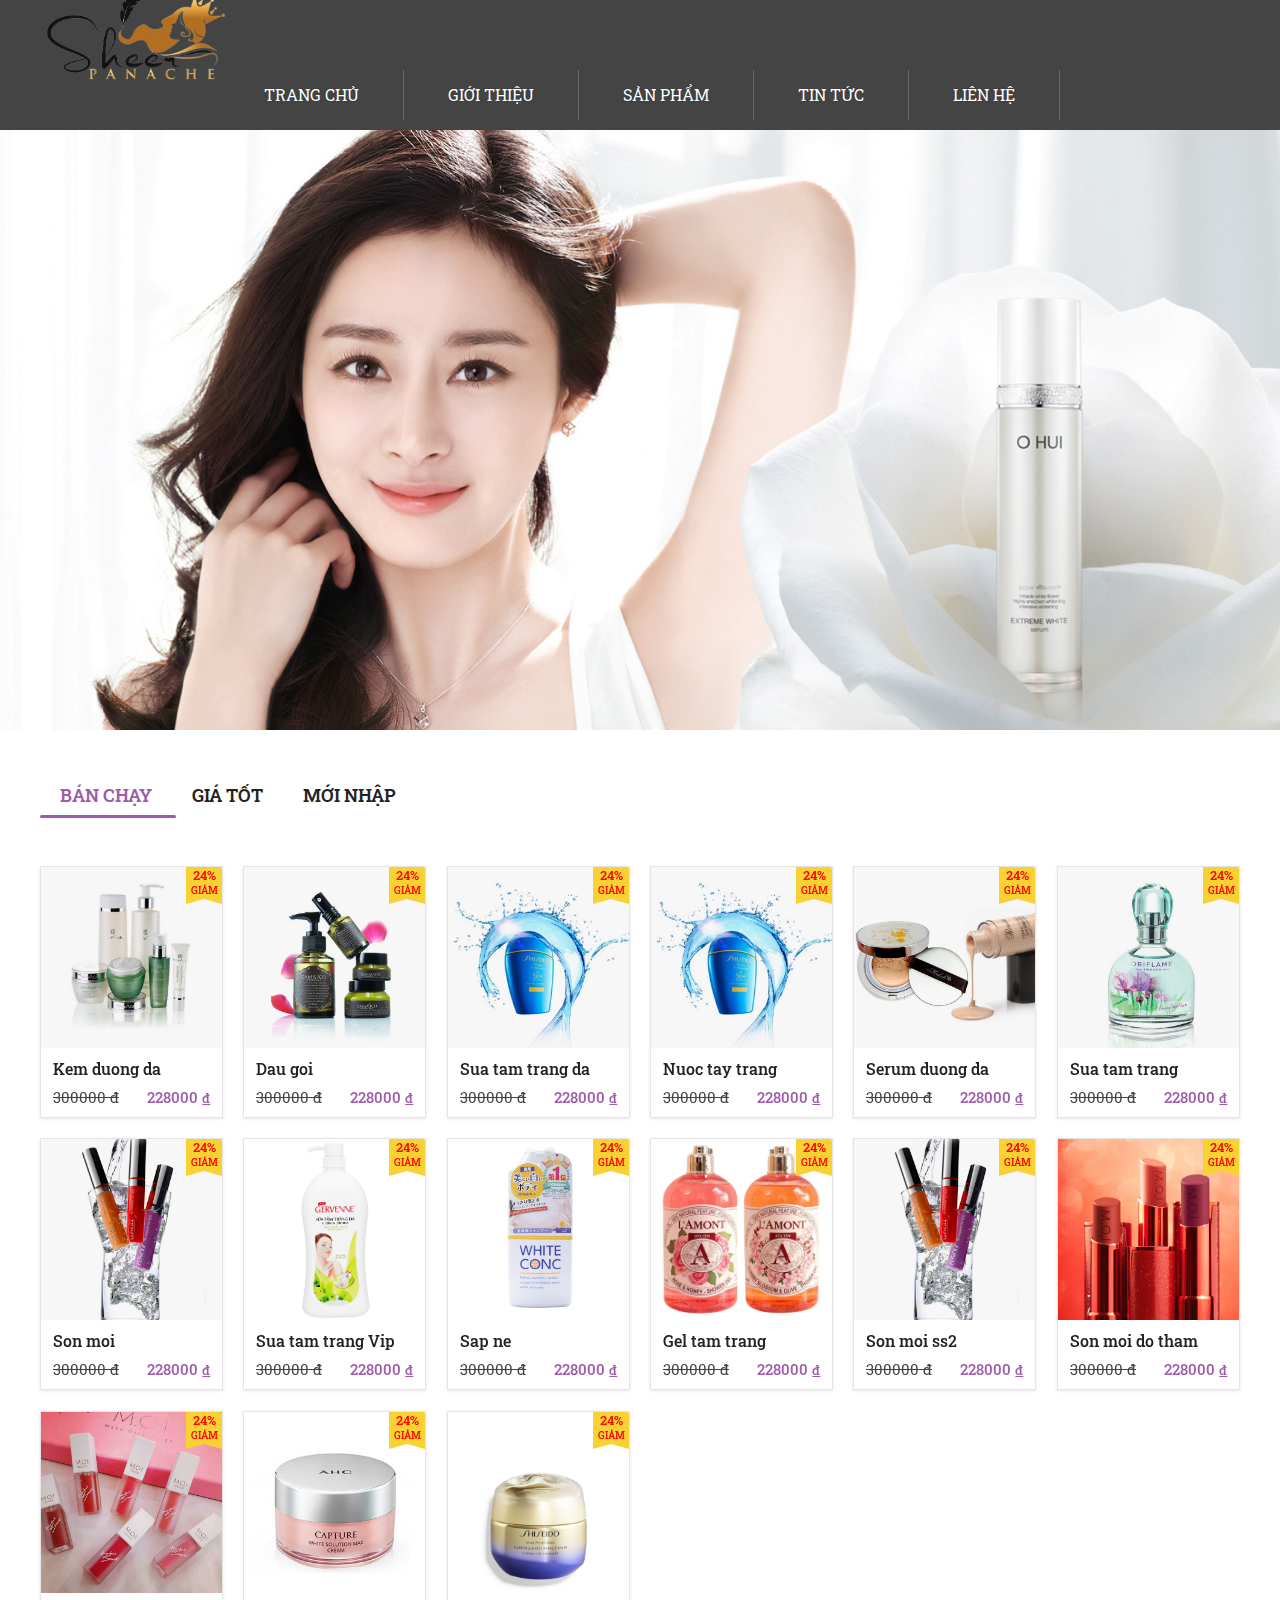
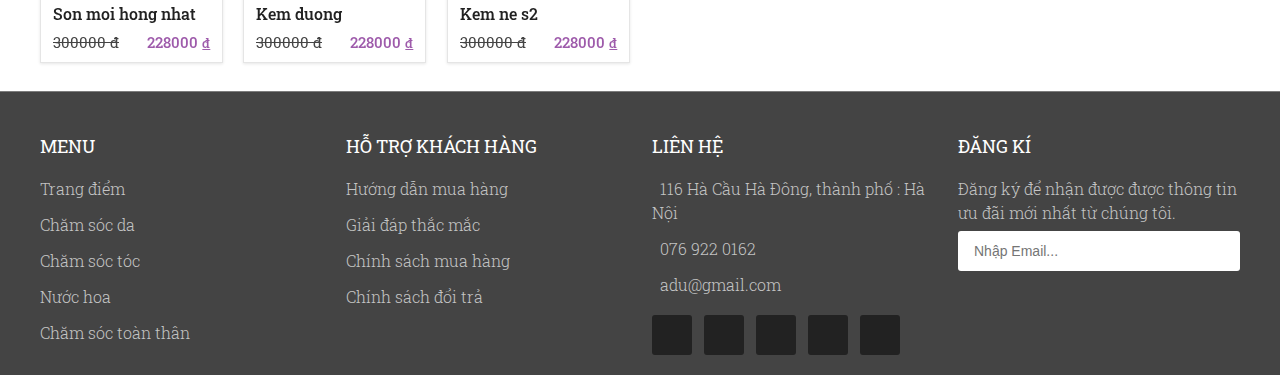
==== index.html @ 7f0096a5 "hinh" ====
<!DOCTYPE html>
<html lang="en">
    <head>
        <meta charset="UTF-8" />
        <meta http-equiv="X-UA-Compatible" content="IE=edge" />
        <meta name="viewport" content="width=device-width, initial-scale=1.0" />
        <title>Home</title>
        <link rel="preconnect" href="https://fonts.gstatic.com" />
        <link
            href="https://fonts.googleapis.com/css2?family=Roboto+Slab:wght@100;200;300;400;500;600;700;800;900&display=swap"
            rel="stylesheet"
        />
        <link
            rel="stylesheet"
            href="https://pro.fontawesome.com/releases/v5.10.0/css/all.css"
            integrity="sha384-AYmEC3Yw5cVb3ZcuHtOA93w35dYTsvhLPVnYs9eStHfGJvOvKxVfELGroGkvsg+p"
            crossorigin="anonymous"
        />
        <link rel="stylesheet" href="./css/reset.css" />
        <link rel="stylesheet" href="./css/header.css" />
        <link rel="stylesheet" href="./css/slide.css" />
        <link rel="stylesheet" href="./css/product.css" />
        <link rel="stylesheet" href="./css/footer.css" />
        <link rel="stylesheet" href="./css/animation.css" />
    </head>

    <body>
        <!-- header render tu layout.js -->
        <header class="header scrolling" id="myHeader"></header>

        <!-- slide -->
        <div class="main__slice">
            <div class="slider">
                <div
                    class="slide active"
                    style="background-image: url(./img/slider/slide7.jpg)"
                >
                    <div class="container">
                        <div class="caption">
                            <h1>Giảm giá 30%</h1>
                            <p>Giảm giá cực sốc trong tháng 6!</p>
                            <a href="#sanpham" class="btn btn--default"
                                >Xem ngay</a
                            >
                        </div>
                    </div>
                </div>
                <div
                    class="slide active"
                    style="background-image: url(./img/slider/slide8.png)"
                >
                    <div class="container">
                        <div class="caption">
                            <h1>Giảm giá 30%</h1>
                            <p>Giảm giá cực sốc trong tháng 6!</p>
                            <a href="#sanpham" class="btn btn--default"
                                >Xem ngay</a
                            >
                        </div>
                    </div>
                </div>
                <div
                    class="slide active"
                    style="background-image: url(./img/slider/slide9.jpg)"
                >
                    <div class="container">
                        <div class="caption">
                            <h1>Giảm giá 30%</h1>
                            <p>Giảm giá cực sốc trong tháng 6!</p>
                            <a href="#sanpham" class="btn btn--default"
                                >Xem ngay</a
                            >
                        </div>
                    </div>
                </div>
            </div>
            <!-- controls  -->
            <div class="controls">
                <div class="prev">
                    <i class="fas fa-chevron-left"></i>
                </div>
                <div class="next">
                    <i class="fas fa-chevron-right"></i>
                </div>
            </div>
        </div>

        <!-- main -->
        <div class="main" id="sanpham">
            <div class="main__tabnine">
                <div class="grid wide">
                    <!-- Tab items -->
                    <div class="tabs">
                        <div class="tab-item active">Bán Chạy</div>
                        <div class="tab-item">Giá tốt</div>
                        <div class="tab-item">Mới Nhập</div>
                        <div class="line"></div>
                    </div>
                    <!-- Tab content -->
                    <div class="tab-content">
                        <div class="tab-pane active">
                            <div id="container_banchay" class="row"></div>
                        </div>
                        <div class="tab-pane">
                            <div id="container_giatot" class="row"></div>
                        </div>
                        <div class="tab-pane">
                            <div id="container_moinhap" class="row"></div>
                        </div>
                    </div>
                </div>
            </div>
        </div>

        <!-- footer render tu layout.js -->
        <footer id="footer" class="footer"></footer>

        <script src="./js/tabs.js"></script>
        <script src="./js/slide.js"></script>
        <script type="module" src="./components/banChay.js"></script>
        <script type="module" src="./components/giaTot.js"></script>
        <script type="module" src="./components/moiNhap.js"></script>
        <script type="module" src="./components/layout.js"></script>
    </body>
</html>
---- css/header.css ----
.header {
    height: var(--hight-header);
    position: fixed;
    top: 0;
    right: 0;
    left: 0;
    z-index: 9;
    /* background-color: var(--white-cl-1); */
    background-color: #444444;
}

.header__top {
    display: flex;
    justify-content: space-between;
    align-items: center;
    height: var(--hight-header-top);
}

.header__nav {
    height: var(--hight-header-nav);
}

.header__nav {
    display: flex;
    justify-content: center;
    position: relative;
}

.header__nav-list {
    display: flex;
    align-items: center;
}

.header__nav-item {
    border-right: 1px solid rgba(255, 255, 255, 0.2);
}

.header__nav-item.product-nav::after {
    width: 176px;
    height: 30px;
    position: absolute;
    right: -70;
    bottom: -20px;
    content: "";
    display: block;
}

.header__nav-link {
    display: block;
    font-size: 1.6rem;
    text-transform: uppercase;
    color: var(--white-cl-1);
    padding: 0 44px;
    line-height: 5rem;
    text-shadow: 0 0 2px rgba(0, 0, 0, 0.3);
}

.header__nav-link:hover {
    color: var(--default-cl);
    transition: all 0.3s;
}

/* ---Submenu---- */

.sub-nav-wrap {
    position: absolute;
    background-color: var(--white-cl-1);
    padding: 12px 0;
    top: 100%;
    right: 50%;
    transform: translate(50%);
    box-shadow: 0 0 10px 0 rgba(0, 0, 0, 0.3);
    transform-origin: top left;
    will-change: opacity transform;
    animation: fadeInScale linear 0.3s;
    display: none;
    flex-wrap: wrap;
    z-index: 99;
}

.sub-nav {
    width: 200px;
}

.header__nav-item:hover .sub-nav-wrap {
    display: flex;
}

.sub-nav__link {
    display: block;
    font-size: 1.6rem;
    padding: 14px 12px;
    color: var(--black-cl-1);
}

.sub-nav__link.heading {
    font-size: 1.7rem;
    font-weight: 500;
    text-transform: uppercase;
}

.sub-nav__link:hover {
    background-color: rgba(0, 0, 0, 0.1);
}

.header__nav-list .header__nav-item.authen-form {
    display: none;
}

.header__nav .nav__search {
    display: none;
}
---- css/slide.css ----
.main__slice {
    overflow: hidden;
    position: relative;
    margin-top: var(--hight-header);
}

.main__slice .slider {
    height: 600px;
}

.main__slice .slider::before,
.main__slice .slider::after {
    display: none;
}

.main__slice .slide {
    background-size: cover;
    background-repeat: no-repeat;
    background-position: center;
    z-index: 1;
    display: none;
    padding: 0 15px;
    animation: slide 2.5s ease;
    height: 100%;
}

.main__slice .slide.active {
    display: block;
}

.header__account-login:after {
    border-right: 1px solid var(--white-cl-1);
}

.container {
    max-width: 1170px;
    margin: auto;
}

.main__slice .container {
    flex-grow: 1;
}

.main__slice .caption {
    width: 50%;
    position: absolute;
    top: 50%;
    transform: translateY(-50%);
}

.main__slice .caption h1 {
    font-size: 4.2rem;
    /* color: var(--white-cl-1); */
    color: black;
    margin: 0;
}

.main__slice .slide.active .caption h1 {
    opacity: 0;
    animation: textTranform 0.5s ease forwards;
    animation-delay: 1s;
}

.main__slice .caption p {
    font-size: 1.8rem;
    margin: 15px 0 30px;
    color: rgba(255, 255, 255, 0.7);
    color: rgb(23, 22, 22);
    font-weight: 200;
}

.main__slice .slide.active .caption p {
    opacity: 0;
    animation: textTranform 0.5s ease forwards;
    animation-delay: 1.2s;
}

.main__slice .caption a {
    display: inline-block;
    color: var(--white-cl-1);
}

.main__slice .slide.active .caption a {
    opacity: 0;
    animation: textTranform 0.5s ease forwards;
    animation-delay: 1.4s;
}

.main__slice .controls .prev,
.main__slice .controls .next {
    position: absolute;
    z-index: 2;
    top: 50%;
    height: 40px;
    width: 40px;
    margin-top: -20px;
    color: #ffffff;
    text-align: center;
    line-height: 4rem;
    font-size: 3.2rem;
    cursor: pointer;
    transition: all 0.5s ease;
}

.main__slice .controls .prev i,
.main__slice .controls .next i {
    font-weight: 500;
    color: deeppink;
}

.main__slice .controls .prev:hover,
.main__slice .controls .next:hover {
    scale: 1.5;
}

.main__slice .controls .prev {
    left: 0;
}

.main__slice .controls .next {
    right: 0;
}

.main__slice .indicator {
    position: absolute;
    left: 50%;
    bottom: 30px;
    z-index: 2;
    transform: translateX(-50%);
}

.main__slice .indicator div {
    display: inline-block;
    width: 35px;
    height: 35px;
    background-color: var(--white-cl-1);
    color: var(--default-cl);
    border-radius: 50%;
    text-align: center;
    font-size: 1.6rem;
    line-height: 3.5rem;
    margin: 0 6px;
}

.main__slice .indicator div.active {
    background-color: var(--default-cl);
    color: var(--white-cl-1);
    transition: all 0.3s;
}
---- css/product.css ----
/* .main {
     margin-top: var(--hight-header); 
} */
.main__tabnine {
    margin-top: 40px;
}

.main__tabnine .row {
    margin-left: -10px;
    margin-right: -10px;
}

.main__tabnine .row > .col {
    padding-left: 10px;
    padding-right: 10px;
    margin-top: 20px;
}

/* ===Product==== */

.product {
    display: block;
    background-color: var(--white-cl-1);
    box-shadow: 0 1px 3px rgba(0, 0, 0, 0.1);
    position: relative;
    will-change: transform;
    transition: all linear 0.3s;
    border: 1px solid rgba(0, 0, 0, 0.1);
}

.product:hover {
    box-shadow: 0 1px 10px rgba(0, 0, 0, 0.4);
}

.product__avt {
    padding-top: 100%;
    background-size: cover;
    background-repeat: no-repeat;
    background-position: center;
}

.product__info {
    padding: 12px 12px;
}

.product__name {
    font-size: 1.6rem;
    font-weight: 500;
    line-height: 1.8rem;
    height: calc(18px);
    overflow: hidden;
    display: block;
    display: -webkit-box;
    -webkit-box-orient: vertical;
    -webkit-line-clamp: 1;
}

.product__price {
    font-size: 1.5rem;
    display: flex;
    justify-content: space-between;
    margin-top: 12px;
}

.price__old {
    color: var(--black-cl-1);
    text-decoration: line-through;
}

.price__new {
    color: var(--default-cl);
    font-weight: 500;
}

.price__old .price__unit,
.price__new .price__unit {
    font-size: 1.3rem;
    text-decoration: underline;
}

.product__sale {
    position: absolute;
    top: 0;
    right: 0;
    background-color: #f8d133;
    width: 36px;
    height: 32px;
    text-align: center;
    border-top-right-radius: 2px;
}

.product__sale::after {
    content: "";
    position: absolute;
    border-style: solid;
    border-width: 0 18px 5px 18px;
    border-color: transparent #f8d133;
    bottom: -5px;
    left: 0;
}

.product__sale-percent {
    font-size: 1.3rem;
    font-weight: 500;
    color: red;
    display: block;
    padding: 2px 0;
}

.product__sale-text {
    text-transform: uppercase;
    font-weight: 500;
    color: red;
    line-height: 1.3rem;
    font-stretch: ultra-expanded;
}

.product .viewDetail,
.product .addToCart {
    position: absolute;
    left: 50%;
    display: block;
    transform: translateX(-50%);
    width: 90%;
    padding: 12px 0;
    background-color: rgba(0, 0, 0, 0.15);
    font-size: 1.6rem;
    text-align: center;
    color: var(--white-cl-1);
    display: none;
}

.product .viewDetail {
    top: 30%;
    animation: btnDown linear 3s;
}

.product .addToCart {
    animation: btnUp linear 3s;
    top: 50%;
}

.product .viewDetail:hover,
.product .addToCart:hover {
    color: black;
    transform: all 0.3s;
    background-color: rgba(0, 0, 0, 0.05);
    font-weight: 600;
}

.product:hover .viewDetail,
.product:hover .addToCart {
    display: block;
}

.tabs {
    display: flex;
    position: relative;
}

.tabs .line {
    position: absolute;
    left: 0;
    bottom: 0;
    width: 0;
    height: 3px;
    border-radius: 15px;
    background-color: var(--default-cl);
    transition: all 0.2s ease;
}

.tab-item {
    min-width: 80px;
    padding: 16px 20px 11px 20px;
    font-size: 1.8rem;
    font-weight: 600;
    text-align: center;
    color: var(--black-cl-2);
    background-color: var(--white-cl-1);
    border-top-left-radius: 5px;
    border-top-right-radius: 5px;
    border-bottom: 3px solid transparent;
    cursor: pointer;
    transition: all 0.5s ease;
    text-transform: uppercase;
}

.tab-item:hover {
    opacity: 1;
    background-color: rgba(194, 53, 100, 0.05);
    border-color: rgba(194, 53, 100, 0.1);
}

.tab-item.active {
    color: var(--default-cl);
}

.tab-content {
    padding: 28px 0;
}

.tab-pane {
    display: none;
}

.tab-pane.active {
    display: block;
}
---- css/footer.css ----
.footer {
    background-color: var(--black-cl-1);
    padding-top: 45px;
    border-top: 1px solid rgba(255, 255, 255, 0.3);
}

.footer .row {
    margin-left: -12px;
    margin-right: -12px;
}

.footer .col {
    padding-left: 12px;
    padding-right: 12px;
    padding-bottom: 20px;
}

.footer__title {
    color: var(--white-cl-1);
    font-size: 1.8rem;
    text-transform: uppercase;
    margin-bottom: 16px;
}

.footer__link,
.footer__text {
    display: block;
    color: var(--white-cl-2);
    font-size: 1.6rem;
    line-height: 2.4rem;
    padding: 6px 0;
    align-items: center;
    font-weight: 300;
}

.footer__link:hover {
    color: var(--white-cl-1);
}

.footer__text i,
.footer__link i {
    font-size: 1.6rem;
    line-height: 2rem;
    margin-right: 8px;
}

.social-group {
    display: flex;
}

.social-item {
    margin-right: 12px;
    background-color: var(--black-cl-2);
    width: 40px;
    height: 40px;
    display: flex;
    margin-top: 12px;
    border-radius: 3px;
}

.social-item i {
    font-size: 1.8rem;
    color: var(--white-cl-1);
    margin: auto;
}

.social-item:hover {
    background-color: var(--white-cl-1);
    transition: all 0.3s;
}

.social-item:hover i {
    color: var(--black-cl-2);
    transition: all 0.3s;
}

.send-email {
    background-color: var(--white-cl-1);
    display: flex;
    justify-content: center;
    border-radius: 3px;
}

.send-email__input {
    background-color: transparent;
    border: none;
    outline: none;
    padding: 12px 16px;
    font-size: 1.4rem;
    flex-grow: 1;
}

.send-email__link {
    margin: auto;
    font-size: 1.8rem;
    color: var(--black-cl-1);
    padding-right: 12px;
}
---- css/animation.css ----
/* === Css base */

:root {
    --default-cl: #9e5bab;
    --black-cl-1: #444444;
    --black-cl-2: #222222;
    --white-cl-1: #fff;
    --white-cl-2: rgba(255, 255, 255, 0.7);
    --white-cl-3: #f8f7fd;
    --orange-cl: #d26e4b;
    --hight-header-top: 80px;
    --hight-header-nav: 50px;
    --hight-header: calc(var(--hight-header-nav) + var(--hight-header-top));
}

* {
    box-sizing: border-box;
}

html {
    font-family: "Roboto Slab", serif;
    font-size: 62.5%;
}

.btn {
    display: inline-block;
    text-decoration: none;
    background-color: transparent;
    border: none;
    min-width: 95px;
    outline: none;
    border-radius: 2px;
    cursor: pointer;
    text-align: center;
}

.btn:hover {
    opacity: 0.7;
    transition: all 0.3s;
}

.btn.btn--default {
    background-color: var(--default-cl);
    padding: 14px 30px;
    color: var(--white-cl-1);
    text-transform: uppercase;
    font-size: 1.6rem;
}

.btn.cart-btn {
    font-size: 1.4rem;
    width: 100%;
}

.btn.orange {
    background-color: var(--orange-cl);
}

::-webkit-scrollbar {
    width: 3px;
}

::-webkit-scrollbar-track {
    max-height: 50%;
    height: 50%;
}

::-webkit-scrollbar-track {
    box-shadow: inset 0 0 2px rgba(0, 0, 0, 0.1);
    border-radius: 1px;
}

::-webkit-scrollbar-thumb {
    background: var(--default-cl);
    border-radius: 1px;
}

@keyframes fadeInTop {
    from {
        top: 48%;
        opacity: 0;
    }
    to {
        top: 50%;
        opacity: 1;
    }
}

@keyframes ScaleTopRight {
    from {
        transform: scale(0);
        opacity: 2;
    }
    to {
        transform: scale(1);
        opacity: 1;
    }
}

@keyframes fadeInScale {
    from {
        top: calc(100% + 16px);
        opacity: 0;
    }
    to {
        top: 100%;
        opacity: 1;
    }
}

@keyframes fadeInRight {
    from {
        transform: translateX(-100%);
        opacity: 0;
    }
    to {
        transform: translateX(0%);
        opacity: 1;
    }
}

@keyframes fadeInLeft {
    from {
        transform: translateX(100%);
        opacity: 0;
    }
    to {
        transform: translateX(0%);
        opacity: 1;
    }
}

@keyframes textTranform {
    0% {
        opacity: 0;
        transform: translateX(-100px);
    }
    100% {
        opacity: 1;
        transform: translateX(0px);
    }
}

@keyframes slide {
    0% {
        transform: scale(1.1);
    }
    100% {
        transform: scale(1);
    }
}

@keyframes scroll {
    0% {
        transform: translateX(0);
    }
    100% {
        transform: translateX(calc(-200px * 7));
    }
}

@media (max-width: 1023px) {
    :root {
        --hight-header-top: 80px;
        --hight-header-nav: 0px;
    }
    .header__nav {
        position: fixed;
        top: var(--hight-header);
        left: 0;
        bottom: 0;
        height: auto;
        width: 320px;
        background-color: var(--black-cl-1);
        padding-top: 20px;
        z-index: 9;
        will-change: opacity;
        animation: fadeInRight linear 0.3s;
        display: none;
    }
}

@media (max-width: 739px) {
    .header {
        padding: 0 12px;
    }
    .footer .row {
        margin-left: 0;
        margin-right: 0;
    }
    .footer {
        text-align: center;
    }
    .social-group {
        justify-content: center;
    }
    .product__price {
        font-size: 1.5rem;
    }
}
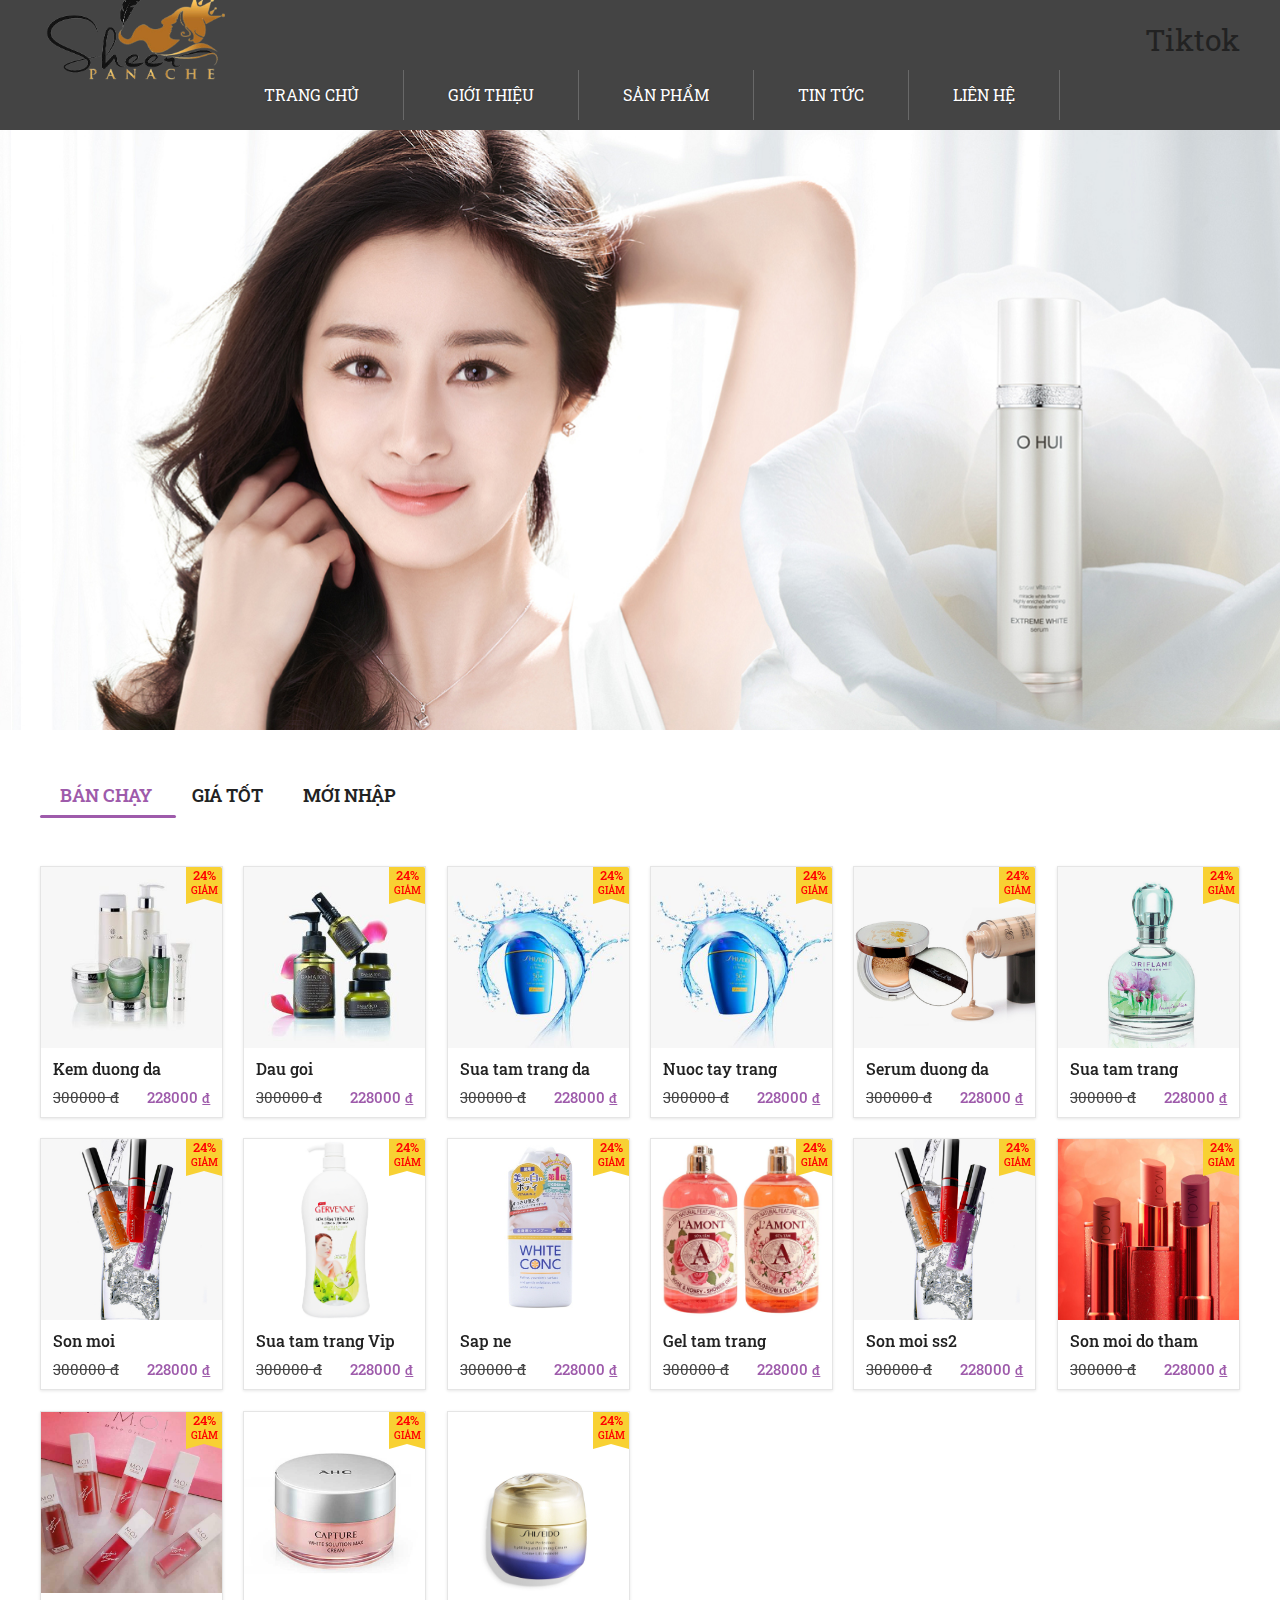
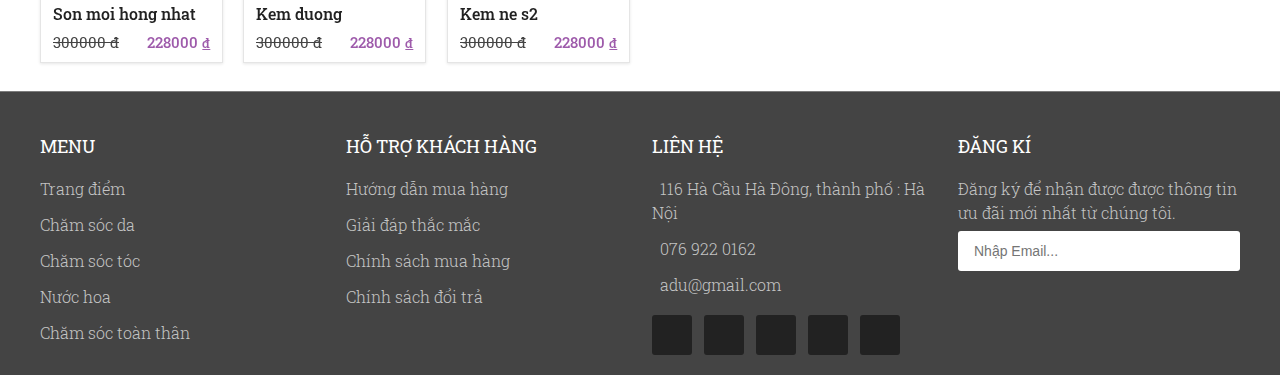
==== commit ff5b1578: "lv2" ====
--- a/index.html
+++ b/index.html
@@ -10,6 +10,7 @@
             href="https://fonts.googleapis.com/css2?family=Roboto+Slab:wght@100;200;300;400;500;600;700;800;900&display=swap"
             rel="stylesheet"
         />
+        <link rel="icon" href="%PUBLIC_URL%/favicon.ico" />
         <link
             rel="stylesheet"
             href="https://pro.fontawesome.com/releases/v5.10.0/css/all.css"
